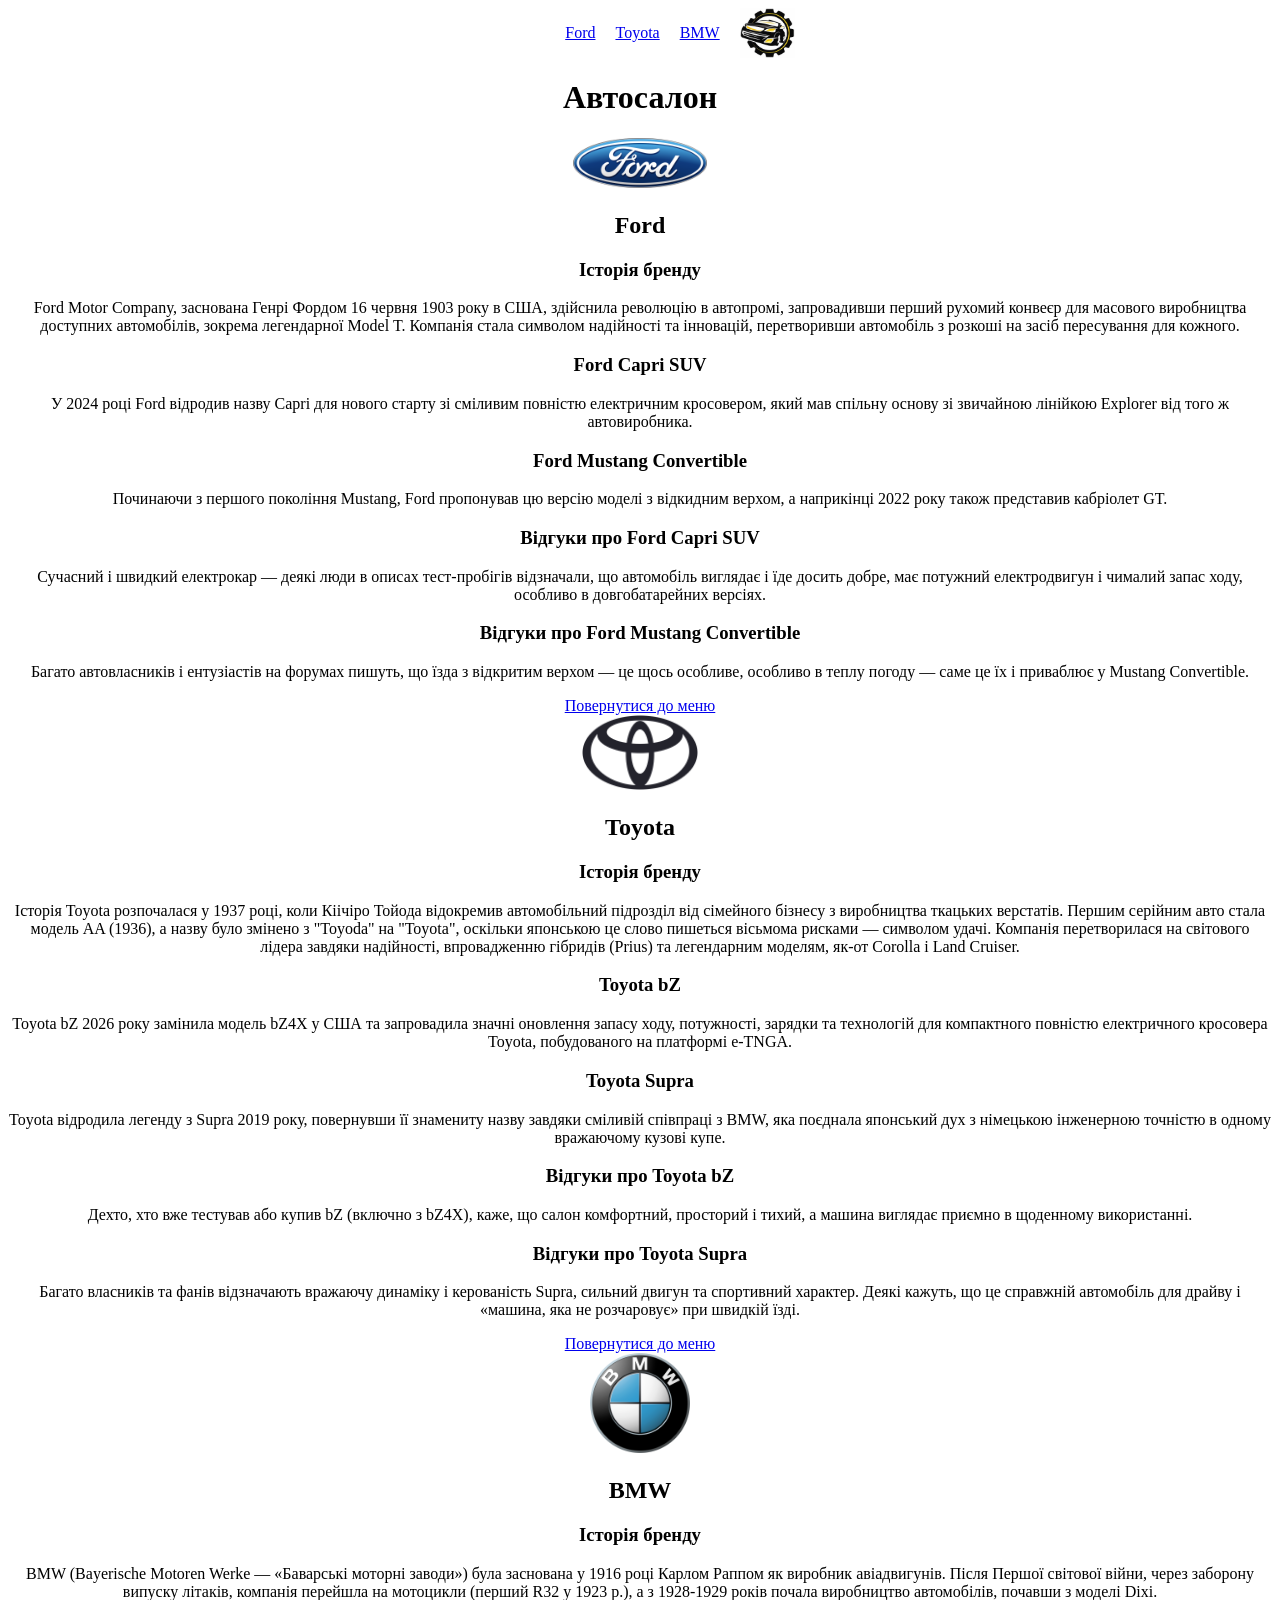
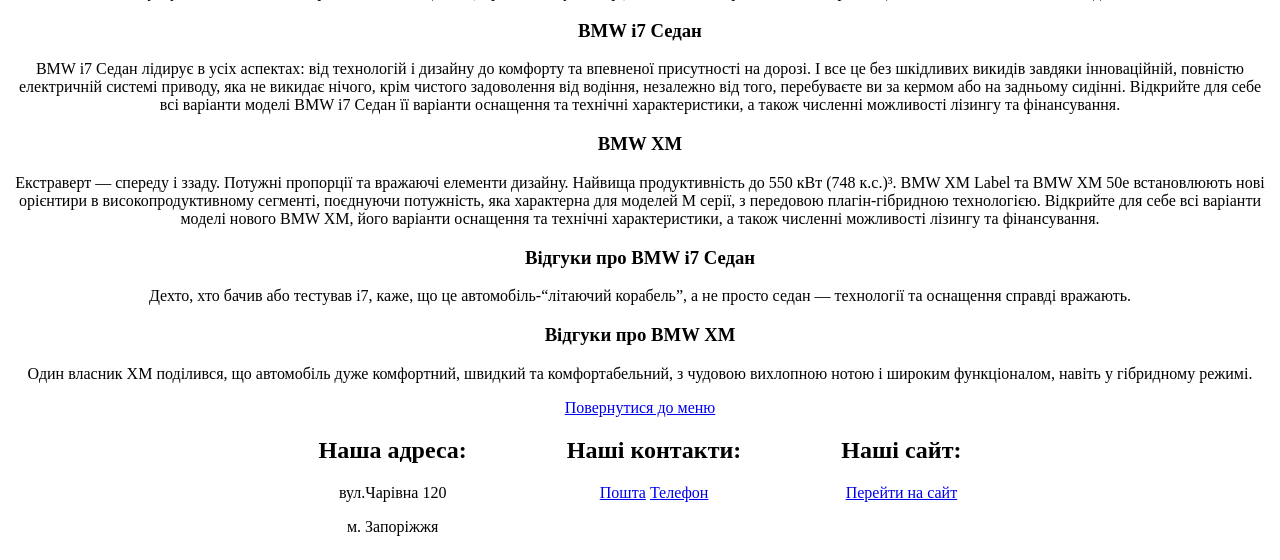
==== index.html @ cb1007b8 "Change website layout and added folder Assets" ====
<!DOCTYPE html>
<html lang="uk">
<head>
    <meta charset="UTF-8">
    <meta name="viewport" content="width=device-width, initial-scale=1.0">
    <title>Головна сторінка</title>
    <link rel="stylesheet" href="Assets/CSS/main.css">
    <link rel="icon" type="image/png" href="Assets/Images/logo.jpg">
</head>
<body>
    <header>
        <a name="Top">
            <nav class="navigation">
            <ul>
                <li><a href="#Ford">Ford</a></li>
                <li><a href="#Toyota">Toyota</a></li>
                <li><a href="#BMW">BMW</a></li>
            </ul>
            <img src="Assets/Images/logo.jpg" alt="Логотип магазину" height="50px">
        </nav>
        </a>
    </header>
    <main>
        <h1 align="center">Автосалон</h1>
        <!-- Ford -->
        <article style="text-align: center;">
            <img src="Assets/Images/ford-logo.png" alt="Логотип Ford" height="50px">
            <a name="Ford">
                <h2>Ford</h2>
            </a>
            <section>
                <h3>Історія бренду</h3>
                <p>Ford Motor Company, заснована Генрі Фордом 16 червня 1903 року в США, здійснила революцію в автопромі, запровадивши перший рухомий конвеєр для масового виробництва доступних автомобілів, зокрема легендарної Model T. Компанія стала символом надійності та інновацій, перетворивши автомобіль з розкоші на засіб пересування для кожного.</p>
            </section>
            <section>
                <article>
                    <h3>Ford Capri SUV</h3>
                    <p>У 2024 році Ford відродив назву Capri для нового старту зі сміливим повністю електричним кросовером, який мав спільну основу зі звичайною лінійкою Explorer від того ж автовиробника.</p>
                </article>
                <article>
                    <h3>Ford Mustang Convertible</h3>
                    <p>Починаючи з першого покоління Mustang, Ford пропонував цю версію моделі з відкидним верхом, а наприкінці 2022 року також представив кабріолет GT.</p>
                </article>
            </section>
            <section>
                <article>
                    <h3>Відгуки про Ford Capri SUV</h3>
                    <p>Сучасний і швидкий електрокар — деякі люди в описах тест‑пробігів відзначали, що автомобіль виглядає і їде досить добре, має потужний електродвигун і чималий запас ходу, особливо в довгобатарейних версіях.</p>
                </article>
                <article>
                    <h3>Відгуки про Ford Mustang Convertible</h3>
                    <p>Багато автовласників і ентузіастів на форумах пишуть, що їзда з відкритим верхом — це щось особливе, особливо в теплу погоду — саме це їх і приваблює у Mustang Convertible.</p>
                </article>
            </section>
            <article>
                <a href="#Top">Повернутися до меню</a>
            </article>
        </article>
        <!-- Toyota -->
        <article style="text-align: center;">
            <img src="Assets/Images/toyota-logo.png" alt="Логотип Toyota" height="75px">
            <a name="Toyota">
                <h2>Toyota</h2>
            </a>
            <section>
                <h3>Історія бренду</h3>
                <p>Історія Toyota розпочалася у 1937 році, коли Кіічіро Тойода відокремив автомобільний підрозділ від сімейного бізнесу з виробництва ткацьких верстатів. Першим серійним авто стала модель AA (1936), а назву було змінено з "Toyoda" на "Toyota", оскільки японською це слово пишеться вісьмома рисками — символом удачі. Компанія перетворилася на світового лідера завдяки надійності, впровадженню гібридів (Prius) та легендарним моделям, як-от Corolla і Land Cruiser.</p>            </section>
            </section>
            <section>
                <article>
                    <h3>Toyota bZ</h3>
                    <p>Toyota bZ 2026 року замінила модель bZ4X у США та запровадила значні оновлення запасу ходу, потужності, зарядки та технологій для компактного повністю електричного кросовера Toyota, побудованого на платформі e-TNGA.</p>
                </article>
               
                <article>
                    <h3>Toyota Supra</h3>
                    <p>Toyota відродила легенду з Supra 2019 року, повернувши її знамениту назву завдяки сміливій співпраці з BMW, яка поєднала японський дух з німецькою інженерною точністю в одному вражаючому кузові купе.</p>
                </article>
            </section>
            <section>
                <article>
                    <h3>Відгуки про Toyota bZ</h3>
                    <p>Дехто, хто вже тестував або купив bZ (включно з bZ4X), каже, що салон комфортний, просторий і тихий, а машина виглядає приємно в щоденному використанні.<p>
                </article>
               
                <article>
                    <h3>Відгуки про Toyota Supra</h3>
                    <p>Багато власників та фанів відзначають вражаючу динаміку і керованість Supra, сильний двигун та спортивний характер. Деякі кажуть, що це справжній автомобіль для драйву і «машина, яка не розчаровує» при швидкій їзді.</p> 
                </article>
            </section>
            <article>
                <a href="#Top">Повернутися до меню</a>
            </article>
        </article>
        <!-- BMW -->
        <article style="text-align: center;">
            <img src="Assets/Images/bmw-logo.png" alt="Логотип BMW" height="100px">
            <a name="BMW">
                <h2>BMW</h2>
            </a>
            <section>
                <h3>Історія бренду</h3>
                <p>BMW (Bayerische Motoren Werke — «Баварські моторні заводи») була заснована у 1916 році Карлом Раппом як виробник авіадвигунів. Після Першої світової війни, через заборону випуску літаків, компанія перейшла на мотоцикли (перший R32 у 1923 р.), а з 1928-1929 років почала виробництво автомобілів, почавши з моделі Dixi. </p>
            </section>
            <section>
                <article>
                    <h3>BMW i7 Седан</h3>
                    <p>BMW i7 Седан лідирує в усіх аспектах: від технологій і дизайну до комфорту та впевненої присутності на дорозі. І все це без шкідливих викидів завдяки інноваційній, повністю     електричній системі приводу, яка не викидає нічого, крім чистого задоволення від водіння, незалежно від того, перебуваєте ви за кермом або на задньому сидінні. Відкрийте для себе всі варіанти моделі BMW i7 Седан її варіанти оснащення та технічні характеристики, а також численні можливості лізингу та фінансування.</p>
                </article>
                <article>
                    <h3>BMW XM</h3>
                    <p>Екстраверт — спереду і ззаду. Потужні пропорції та вражаючі елементи дизайну. Найвища продуктивність до 550 кВт (748 к.с.)³. BMW XM Label та BMW XM 50e встановлюють нові орієнтири в високопродуктивному сегменті, поєднуючи потужність, яка характерна для моделей M серії, з передовою плагін-гібридною технологією. Відкрийте для себе всі варіанти моделі нового BMW XM, його варіанти оснащення та технічні характеристики, а також численні можливості лізингу та фінансування.</p>
                </article>
            </section>
            <section>
                <article>
                    <h3>Відгуки про BMW i7 Седан</h3>
                    <p>Дехто, хто бачив або тестував i7, каже, що це автомобіль‑“літаючий корабель”, а не просто седан — технології та оснащення справді вражають.</p>
                </article>
                <article>
                    <h3>Відгуки про BMW XM</h3>
                    <p>Один власник XM поділився, що автомобіль дуже комфортний, швидкий та комфортабельний, з чудовою вихлопною нотою і широким функціоналом, навіть у гібридному режимі.</p>
                </article>
            </section>  
            <article>
                <a href="#Top">Повернутися до меню</a>
            </article>
        </article>
    </main>
    <footer style="text-align: center;" class="footer">
        <div>
            <h2>Наша адреса:</h2>
            <p>вул.Чарівна 120</p> 
            <p>м. Запоріжжя</p>
        </div>
        <div>
            <h2>Наші контакти:</h2>
            <a href="mailto:test@test.com">Пошта</a>
            <a href="tel:+380123456789">Телефон</a> 
        </div>
        <div>
            <h2>Наші сайт:</h2>
            <a href="https://developer.mozilla.org/en-US/" target="_blank">Перейти на сайт</a>
        </div>
    </footer>
</body>
</html>
---- Assets/CSS/main.css ----
.navigation ul {
    display: flex;
    flex-direction: row;
    list-style-type: none;
    gap: 20px;
}

.address {
    list-style-type: none;
}

.address {
    list-style-type: none;
}

.footer {
    display: flex;
    justify-content: center;
    gap: 100px;
}

.navigation {
    display: flex;
    gap: 20px;
    justify-content: center;
}
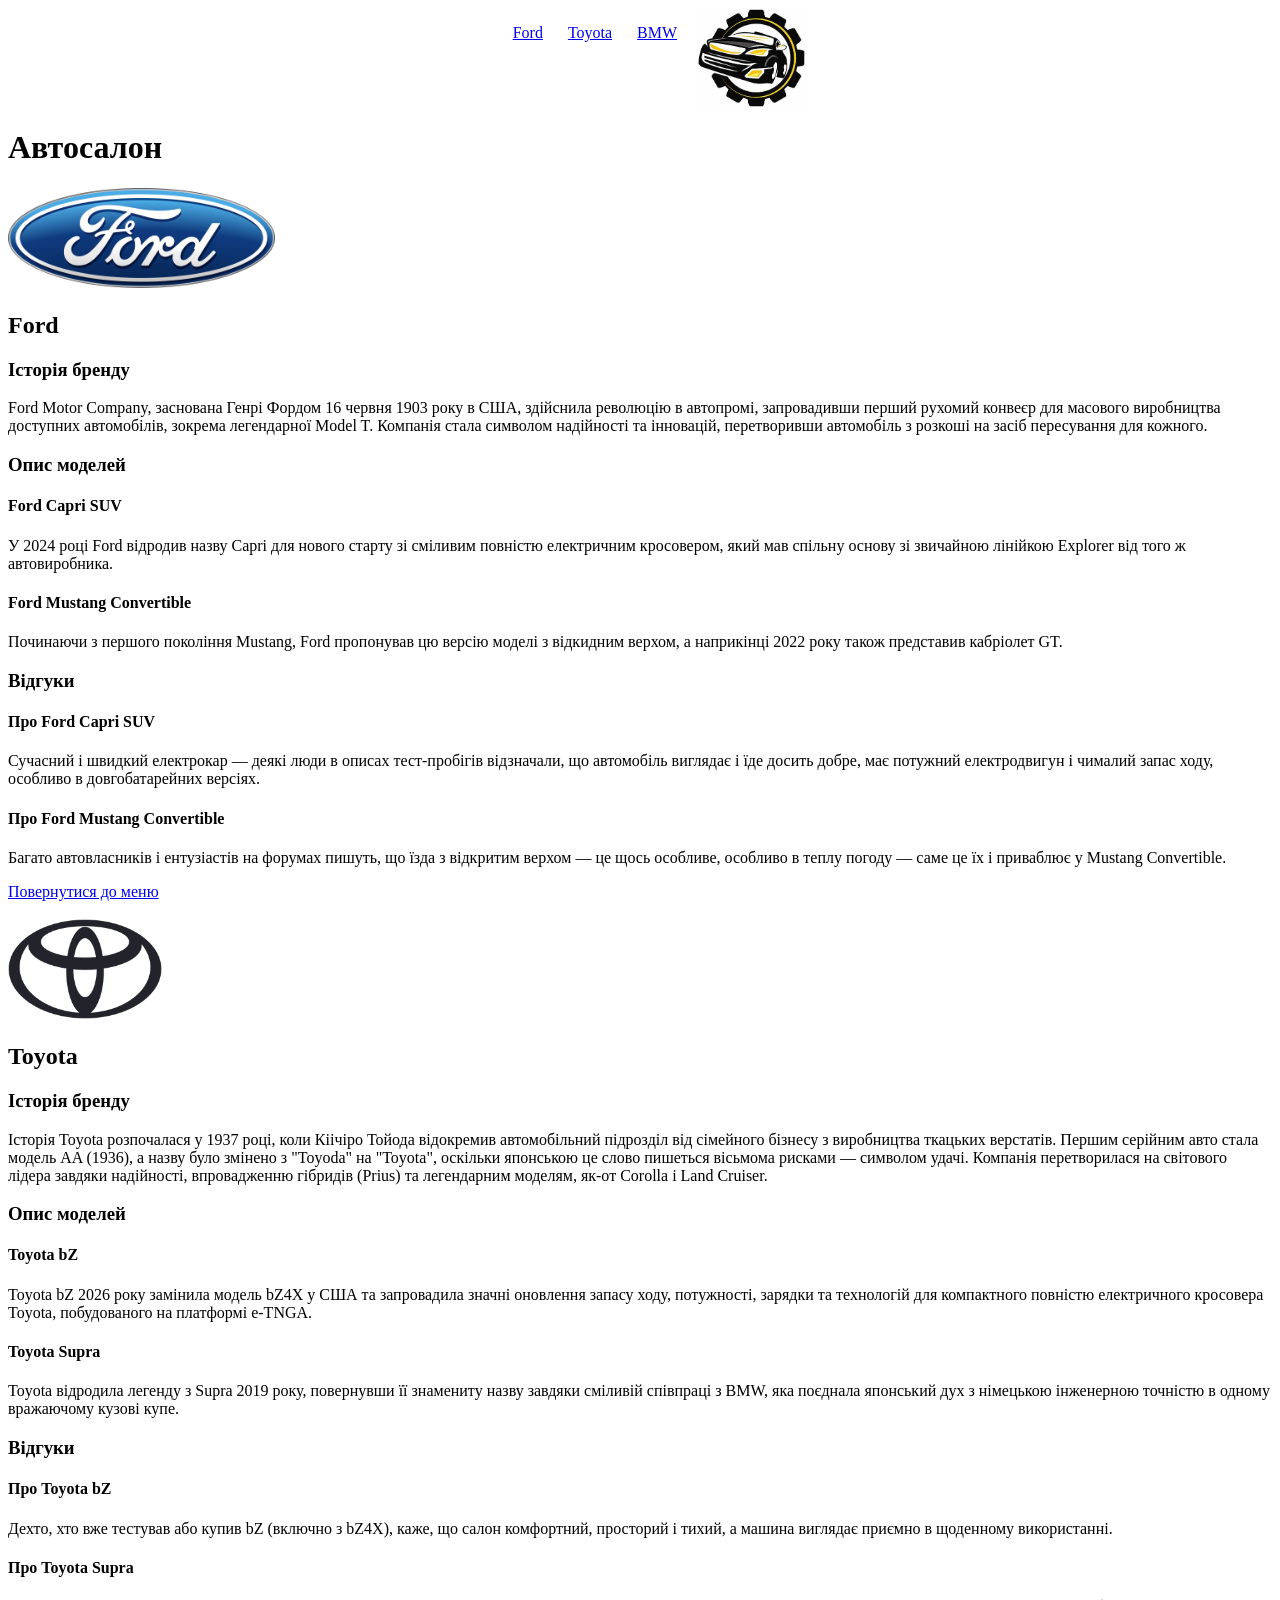
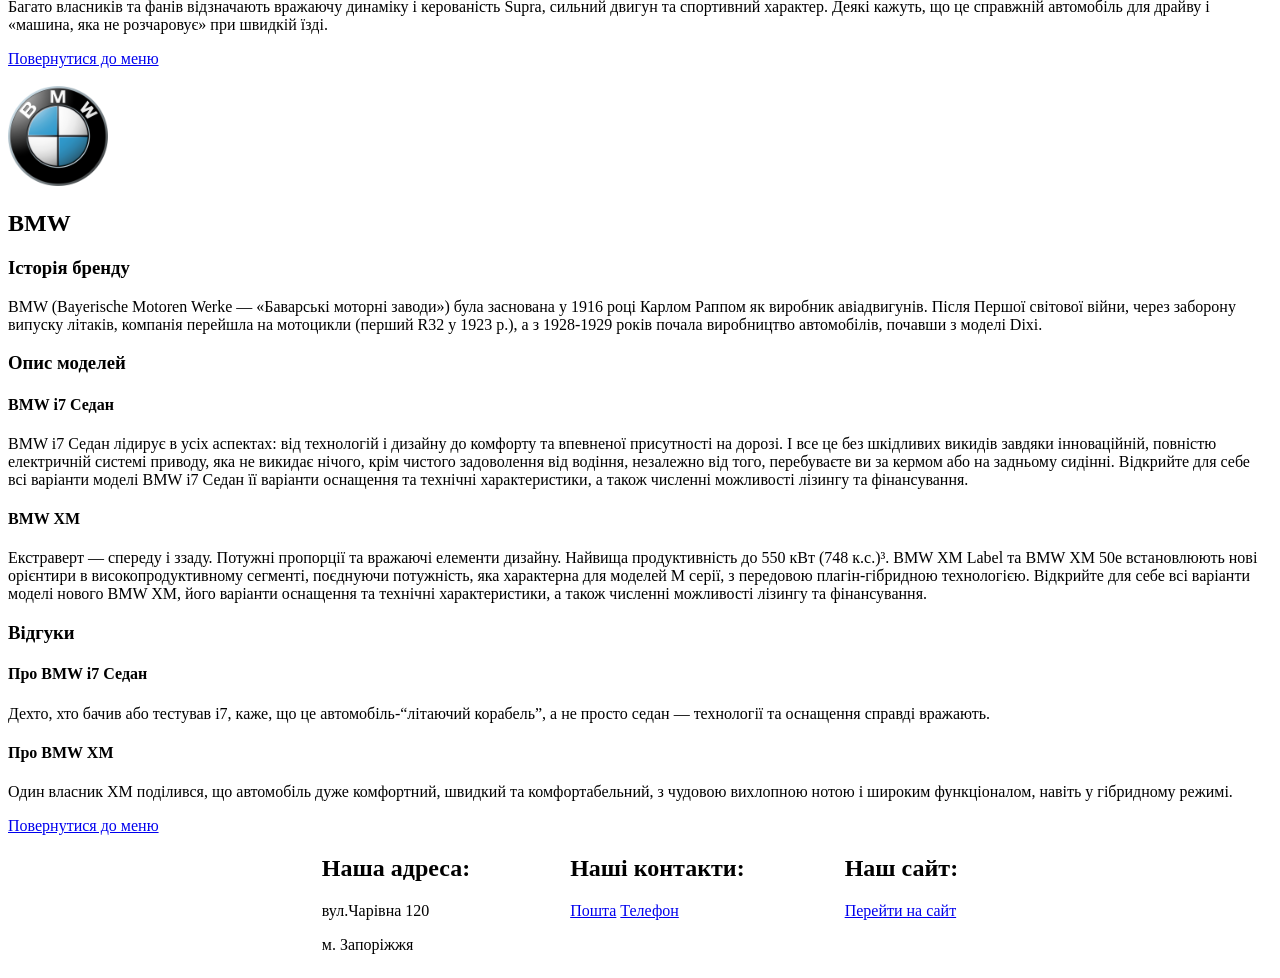
==== commit 78a48a83: "Cahnge index.html" ====
--- a/index.html
+++ b/index.html
@@ -4,130 +4,124 @@
     <meta charset="UTF-8">
     <meta name="viewport" content="width=device-width, initial-scale=1.0">
     <title>Головна сторінка</title>
-    <link rel="stylesheet" href="Assets/CSS/main.css">
-    <link rel="icon" type="image/png" href="Assets/Images/logo.jpg">
+    <link rel="stylesheet" href="./Assets/CSS/main.css">
+    <link rel="icon" type="image/png" href="./Assets/Images/logo.jpg">
 </head>
 <body>
     <header>
-        <a name="Top">
-            <nav class="navigation">
+        <nav class="menu">
             <ul>
                 <li><a href="#Ford">Ford</a></li>
                 <li><a href="#Toyota">Toyota</a></li>
                 <li><a href="#BMW">BMW</a></li>
             </ul>
-            <img src="Assets/Images/logo.jpg" alt="Логотип магазину" height="50px">
+            <img src="Assets/Images/logo.jpg" alt="Логотип магазину">
         </nav>
-        </a>
     </header>
     <main>
-        <h1 align="center">Автосалон</h1>
+        <h1>Автосалон</h1>
         <!-- Ford -->
-        <article style="text-align: center;">
-            <img src="Assets/Images/ford-logo.png" alt="Логотип Ford" height="50px">
-            <a name="Ford">
-                <h2>Ford</h2>
-            </a>
+        <article>
+            <img src="Assets/Images/ford-logo.png" alt="Логотип Ford">
+            <h2 id="Ford">Ford</h2>
             <section>
                 <h3>Історія бренду</h3>
                 <p>Ford Motor Company, заснована Генрі Фордом 16 червня 1903 року в США, здійснила революцію в автопромі, запровадивши перший рухомий конвеєр для масового виробництва доступних автомобілів, зокрема легендарної Model T. Компанія стала символом надійності та інновацій, перетворивши автомобіль з розкоші на засіб пересування для кожного.</p>
             </section>
             <section>
+                <h3>Опис моделей</h3>
                 <article>
-                    <h3>Ford Capri SUV</h3>
+                    <h4>Ford Capri SUV</h4>
                     <p>У 2024 році Ford відродив назву Capri для нового старту зі сміливим повністю електричним кросовером, який мав спільну основу зі звичайною лінійкою Explorer від того ж автовиробника.</p>
                 </article>
                 <article>
-                    <h3>Ford Mustang Convertible</h3>
+                    <h4>Ford Mustang Convertible</h4>
                     <p>Починаючи з першого покоління Mustang, Ford пропонував цю версію моделі з відкидним верхом, а наприкінці 2022 року також представив кабріолет GT.</p>
                 </article>
             </section>
             <section>
+                <h3>Відгуки</h3>
                 <article>
-                    <h3>Відгуки про Ford Capri SUV</h3>
+                    <h4>Про Ford Capri SUV</h4>
                     <p>Сучасний і швидкий електрокар — деякі люди в описах тест‑пробігів відзначали, що автомобіль виглядає і їде досить добре, має потужний електродвигун і чималий запас ходу, особливо в довгобатарейних версіях.</p>
                 </article>
                 <article>
-                    <h3>Відгуки про Ford Mustang Convertible</h3>
+                    <h4>Про Ford Mustang Convertible</h4>
                     <p>Багато автовласників і ентузіастів на форумах пишуть, що їзда з відкритим верхом — це щось особливе, особливо в теплу погоду — саме це їх і приваблює у Mustang Convertible.</p>
                 </article>
             </section>
-            <article>
-                <a href="#Top">Повернутися до меню</a>
-            </article>
+            <a href="#">Повернутися до меню</a>
         </article>
+        <br>
         <!-- Toyota -->
-        <article style="text-align: center;">
-            <img src="Assets/Images/toyota-logo.png" alt="Логотип Toyota" height="75px">
-            <a name="Toyota">
-                <h2>Toyota</h2>
-            </a>
+        <article>
+            <img src="Assets/Images/toyota-logo.png" alt="Логотип Toyota">
+            <h2 id="Toyota">Toyota</h2>
             <section>
                 <h3>Історія бренду</h3>
-                <p>Історія Toyota розпочалася у 1937 році, коли Кіічіро Тойода відокремив автомобільний підрозділ від сімейного бізнесу з виробництва ткацьких верстатів. Першим серійним авто стала модель AA (1936), а назву було змінено з "Toyoda" на "Toyota", оскільки японською це слово пишеться вісьмома рисками — символом удачі. Компанія перетворилася на світового лідера завдяки надійності, впровадженню гібридів (Prius) та легендарним моделям, як-от Corolla і Land Cruiser.</p>            </section>
+                <p>Історія Toyota розпочалася у 1937 році, коли Кіічіро Тойода відокремив автомобільний підрозділ від сімейного бізнесу з виробництва ткацьких верстатів. Першим серійним авто стала модель AA (1936), а назву було змінено з "Toyoda" на "Toyota", оскільки японською це слово пишеться вісьмома рисками — символом удачі. Компанія перетворилася на світового лідера завдяки надійності, впровадженню гібридів (Prius) та легендарним моделям, як-от Corolla і Land Cruiser.</p>
             </section>
             <section>
+                <h3>Опис моделей</h3>
                 <article>
-                    <h3>Toyota bZ</h3>
+                    <h4>Toyota bZ</h4>
                     <p>Toyota bZ 2026 року замінила модель bZ4X у США та запровадила значні оновлення запасу ходу, потужності, зарядки та технологій для компактного повністю електричного кросовера Toyota, побудованого на платформі e-TNGA.</p>
                 </article>
                
                 <article>
-                    <h3>Toyota Supra</h3>
+                    <h4>Toyota Supra</h4>
                     <p>Toyota відродила легенду з Supra 2019 року, повернувши її знамениту назву завдяки сміливій співпраці з BMW, яка поєднала японський дух з німецькою інженерною точністю в одному вражаючому кузові купе.</p>
                 </article>
             </section>
             <section>
+                <h3>Відгуки</h3>
                 <article>
-                    <h3>Відгуки про Toyota bZ</h3>
+                    <h4>Про Toyota bZ</h4>
                     <p>Дехто, хто вже тестував або купив bZ (включно з bZ4X), каже, що салон комфортний, просторий і тихий, а машина виглядає приємно в щоденному використанні.<p>
                 </article>
                
                 <article>
-                    <h3>Відгуки про Toyota Supra</h3>
+                    <h4>Про Toyota Supra</h4>
                     <p>Багато власників та фанів відзначають вражаючу динаміку і керованість Supra, сильний двигун та спортивний характер. Деякі кажуть, що це справжній автомобіль для драйву і «машина, яка не розчаровує» при швидкій їзді.</p> 
                 </article>
             </section>
-            <article>
-                <a href="#Top">Повернутися до меню</a>
-            </article>
+            <a href="#">Повернутися до меню</a>
         </article>
+        <br>
         <!-- BMW -->
-        <article style="text-align: center;">
-            <img src="Assets/Images/bmw-logo.png" alt="Логотип BMW" height="100px">
-            <a name="BMW">
-                <h2>BMW</h2>
-            </a>
+        <article>
+            <img src="Assets/Images/bmw-logo.png" alt="Логотип BMW">
+            <h2 id="BMW">BMW</h2>
             <section>
                 <h3>Історія бренду</h3>
                 <p>BMW (Bayerische Motoren Werke — «Баварські моторні заводи») була заснована у 1916 році Карлом Раппом як виробник авіадвигунів. Після Першої світової війни, через заборону випуску літаків, компанія перейшла на мотоцикли (перший R32 у 1923 р.), а з 1928-1929 років почала виробництво автомобілів, почавши з моделі Dixi. </p>
             </section>
             <section>
+                <h3>Опис моделей</h3>
                 <article>
-                    <h3>BMW i7 Седан</h3>
+                    <h4>BMW i7 Седан</h4>
                     <p>BMW i7 Седан лідирує в усіх аспектах: від технологій і дизайну до комфорту та впевненої присутності на дорозі. І все це без шкідливих викидів завдяки інноваційній, повністю     електричній системі приводу, яка не викидає нічого, крім чистого задоволення від водіння, незалежно від того, перебуваєте ви за кермом або на задньому сидінні. Відкрийте для себе всі варіанти моделі BMW i7 Седан її варіанти оснащення та технічні характеристики, а також численні можливості лізингу та фінансування.</p>
                 </article>
                 <article>
-                    <h3>BMW XM</h3>
+                    <h4>BMW XM</h4>
                     <p>Екстраверт — спереду і ззаду. Потужні пропорції та вражаючі елементи дизайну. Найвища продуктивність до 550 кВт (748 к.с.)³. BMW XM Label та BMW XM 50e встановлюють нові орієнтири в високопродуктивному сегменті, поєднуючи потужність, яка характерна для моделей M серії, з передовою плагін-гібридною технологією. Відкрийте для себе всі варіанти моделі нового BMW XM, його варіанти оснащення та технічні характеристики, а також численні можливості лізингу та фінансування.</p>
                 </article>
             </section>
             <section>
+                <h3>Відгуки</h3>
                 <article>
-                    <h3>Відгуки про BMW i7 Седан</h3>
+                    <h4>Про BMW i7 Седан</h4>
                     <p>Дехто, хто бачив або тестував i7, каже, що це автомобіль‑“літаючий корабель”, а не просто седан — технології та оснащення справді вражають.</p>
                 </article>
                 <article>
-                    <h3>Відгуки про BMW XM</h3>
+                    <h4>Про BMW XM</h4>
                     <p>Один власник XM поділився, що автомобіль дуже комфортний, швидкий та комфортабельний, з чудовою вихлопною нотою і широким функціоналом, навіть у гібридному режимі.</p>
                 </article>
             </section>  
-            <article>
-                <a href="#Top">Повернутися до меню</a>
-            </article>
+            <a href="#">Повернутися до меню</a>
         </article>
     </main>
-    <footer style="text-align: center;" class="footer">
+    <footer class="footer">
         <div>
             <h2>Наша адреса:</h2>
             <p>вул.Чарівна 120</p> 
@@ -139,7 +133,7 @@
             <a href="tel:+380123456789">Телефон</a> 
         </div>
         <div>
-            <h2>Наші сайт:</h2>
+            <h2>Наш сайт:</h2>
             <a href="https://developer.mozilla.org/en-US/" target="_blank">Перейти на сайт</a>
         </div>
     </footer>
--- a/Assets/CSS/main.css
+++ b/Assets/CSS/main.css
@@ -1,17 +1,10 @@
-.navigation ul {
+.menu ul {
     display: flex;
     flex-direction: row;
     list-style-type: none;
-    gap: 20px;
+    gap: 25px;
 }
 
-.address {
-    list-style-type: none;
-}
-
-.address {
-    list-style-type: none;
-}
 
 .footer {
     display: flex;
@@ -19,9 +12,13 @@
     gap: 100px;
 }
 
-.navigation {
+.menu {
     display: flex;
     gap: 20px;
     justify-content: center;
 }
 
+img {
+    height: 100px;
+}
+
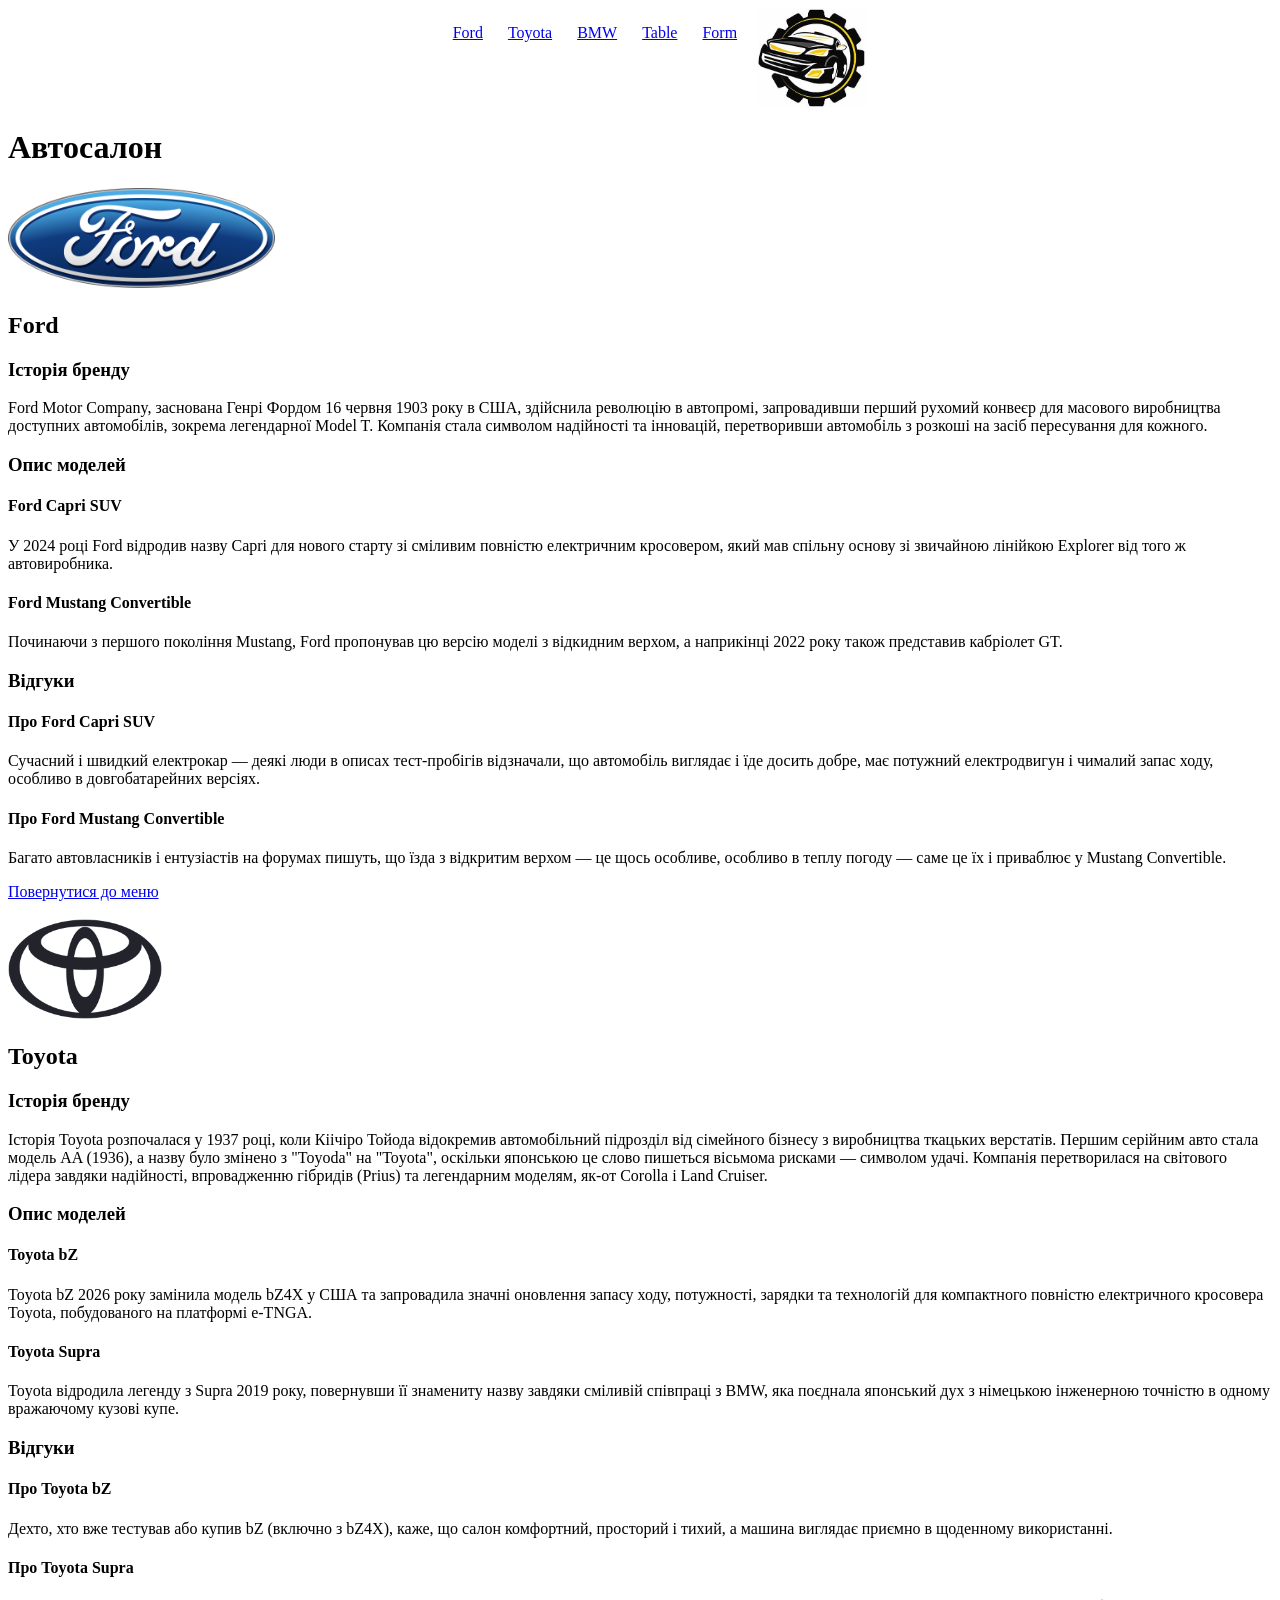
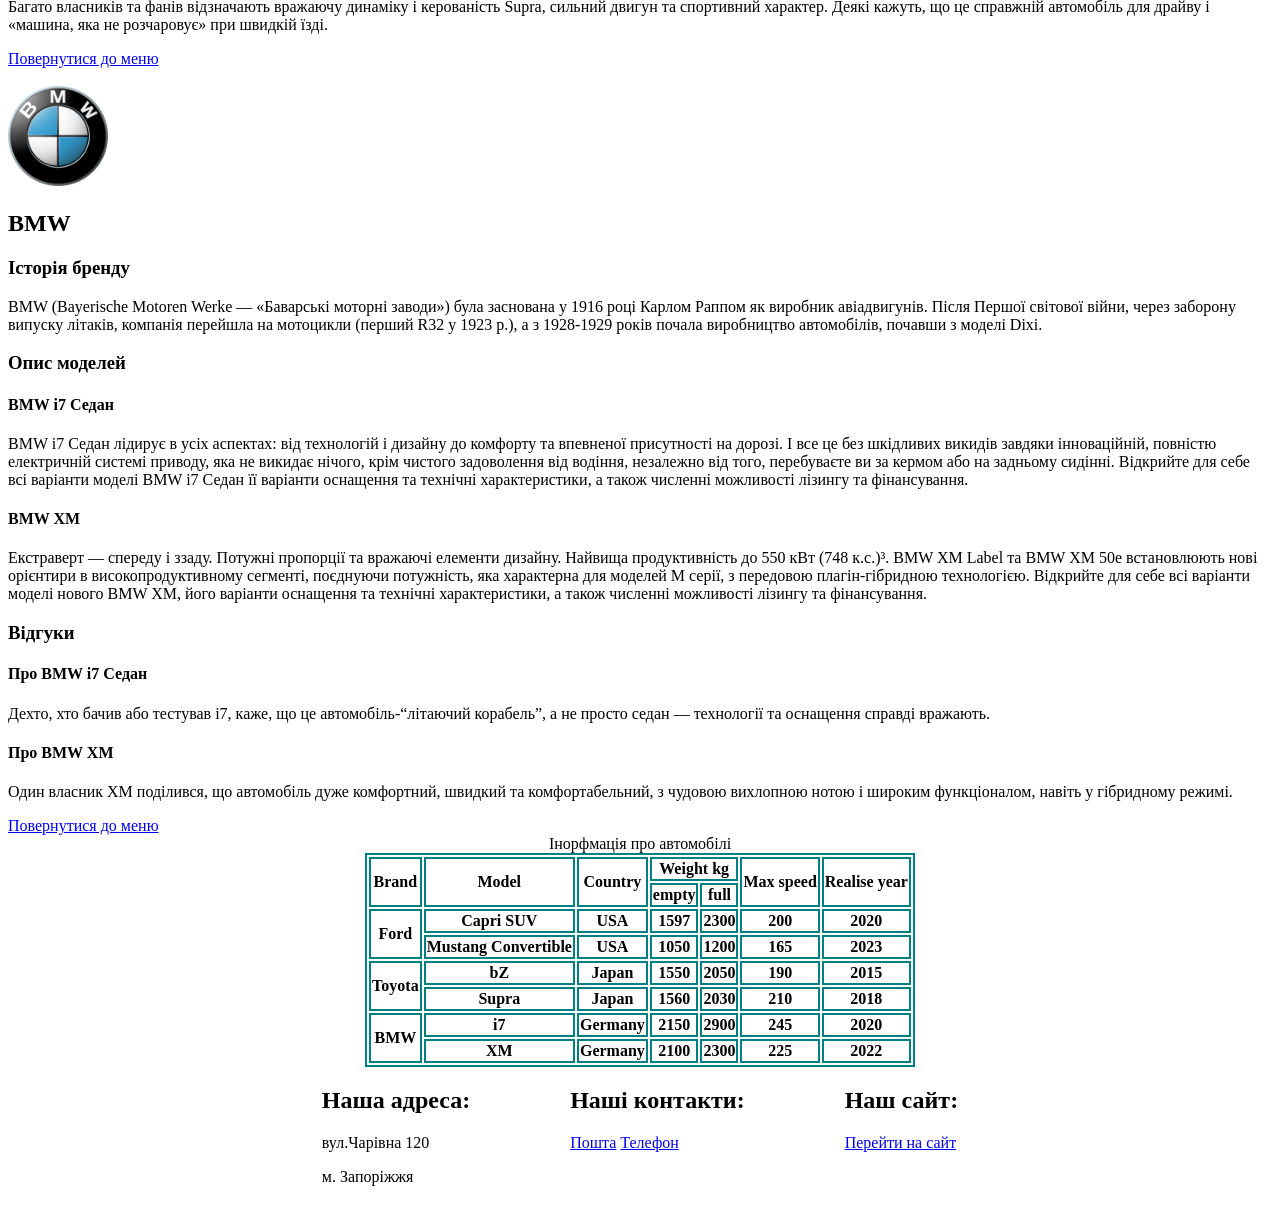
==== commit 9c3d84d8: "Add table and Form.html" ====
--- a/index.html
+++ b/index.html
@@ -14,6 +14,8 @@
                 <li><a href="#Ford">Ford</a></li>
                 <li><a href="#Toyota">Toyota</a></li>
                 <li><a href="#BMW">BMW</a></li>
+                <li><a href="#Table-Car-Info">Table</a></li>
+                <li><a href="./Assets/Html/Form.html">Form</a></li>
             </ul>
             <img src="Assets/Images/logo.jpg" alt="Логотип магазину">
         </nav>
@@ -77,7 +79,7 @@
                 <h3>Відгуки</h3>
                 <article>
                     <h4>Про Toyota bZ</h4>
-                    <p>Дехто, хто вже тестував або купив bZ (включно з bZ4X), каже, що салон комфортний, просторий і тихий, а машина виглядає приємно в щоденному використанні.<p>
+                    <p>Дехто, хто вже тестував або купив bZ (включно з bZ4X), каже, що салон комфортний, просторий і тихий, а машина виглядає приємно в щоденному використанні.</p>
                 </article>
                
                 <article>
@@ -120,7 +122,85 @@
             </section>  
             <a href="#">Повернутися до меню</a>
         </article>
+
+        <!-- Таблиця -->
+        <article>
+            <table id="Table-Car-Info">
+                <caption>Інорфмація про автомобілі</caption>
+                <thead>
+                    <tr>
+                        <th rowspan="2">Brand</th>
+                        <th rowspan="2">Model</th>
+                        <th rowspan="2">Country</th>
+                        <th colspan="2">Weight kg</th>
+                        <th rowspan="2">Max speed</th>
+                        <th rowspan="2">Realise year</th>
+                    </tr>
+                    <tr>
+                        <th>empty</th>
+                        <th>full</th>
+                    </tr>
+                </thead>
+                <tbody>
+                    <!-- ford -->
+                    <tr>
+                        <th rowspan="2">Ford</th>
+                        <th>Capri SUV</th>
+                        <th>USA</th>
+                        <th>1597</th>
+                        <th>2300</th>
+                        <th>200</th>
+                        <th>2020</th>
+                    </tr>
+                    <tr>
+                        <th>Mustang Convertible</th>
+                        <th>USA</th>
+                        <th>1050</th>
+                        <th>1200</th>
+                        <th>165</th>
+                        <th>2023</th>
+                    </tr>
+                    <!-- toyota -->
+                    <tr>
+                        <th rowspan="2">Toyota</th>
+                        <th>bZ</th>
+                        <th>Japan</th>
+                        <th>1550</th>
+                        <th>2050</th>
+                        <th>190</th>
+                        <th>2015</th>
+                    </tr>
+                    <tr>
+                        <th>Supra</th>
+                        <th>Japan</th>
+                        <th>1560</th>
+                        <th>2030</th>
+                        <th>210</th>
+                        <th>2018</th>
+                    </tr>
+                     <!-- bmw -->
+                    <tr>
+                        <th rowspan="2">BMW</th>
+                        <th>i7</th>
+                        <th>Germany</th>
+                        <th>2150</th>
+                        <th>2900</th>
+                        <th>245</th>
+                        <th>2020</th>
+                    </tr>
+                    <tr>
+                        <th>XM</th>
+                        <th>Germany</th>
+                        <th>2100</th>
+                        <th>2300</th>
+                        <th>225</th>
+                        <th>2022</th>
+                    </tr>
+                </tbody>
+            </table>
+        </article>
     </main>
+
     <footer class="footer">
         <div>
             <h2>Наша адреса:</h2>
--- a/Assets/CSS/main.css
+++ b/Assets/CSS/main.css
@@ -22,3 +22,34 @@
     height: 100px;
 }
 
+table, tr, th, td {
+    border: 2px solid teal;
+}
+
+table {
+    margin-left: auto;
+    margin-right: auto;
+}
+
+fieldset {
+    width: 500px;
+}
+
+datalist {
+    display: flex;
+    justify-content: space-between;
+    width: 450px;
+    position: relative;
+    left: 43px;
+    font-size: 12px;
+}
+
+option {
+    padding: 0;
+}
+
+input[type="range"] {
+    width: 450px;
+}
+
+
